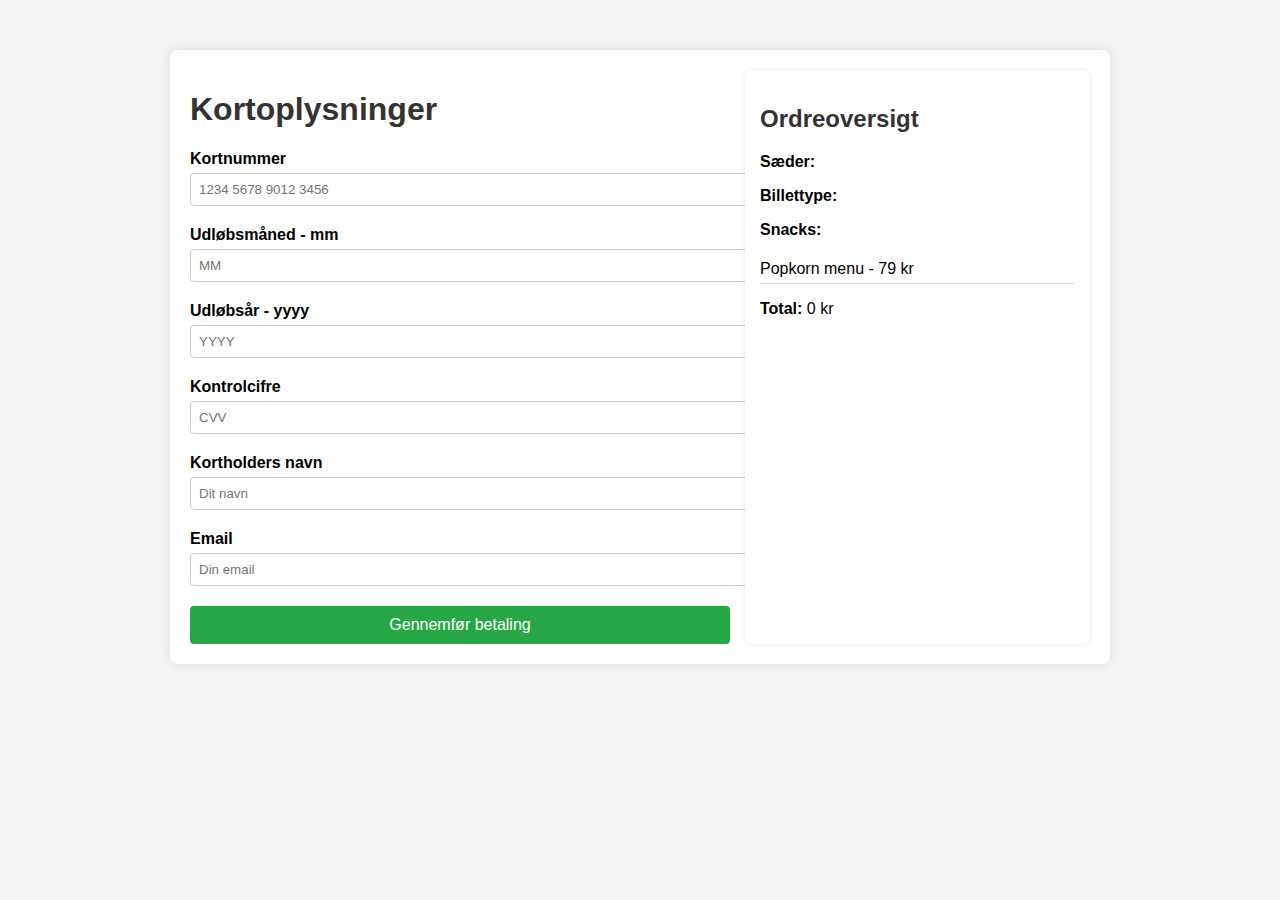
==== biograf/checkout.html @ 9fa1c77e "Ændringer til checkout logik" ====
<!DOCTYPE html>
<html lang="da">
<head>
    <meta charset="UTF-8">
    <meta name="viewport" content="width=device-width, initial-scale=1.0">
    <title>Betalingsside</title>
    <link rel="stylesheet" href="css/checkout.css">
</head>
<body>

<div class="container">
    <div class="payment-form">
        <h1>Kortoplysninger</h1>
        <label for="card-number">Kortnummer</label>
        <input type="text" id="card-number" placeholder="1234 5678 9012 3456">
        
        <label for="expiry-month">Udløbsmåned - mm</label>
        <input type="text" id="expiry-month" placeholder="MM">
        
        <label for="expiry-year">Udløbsår - yyyy</label>
        <input type="text" id="expiry-year" placeholder="YYYY">
        
        <label for="cvv">Kontrolcifre</label>
        <input type="text" id="cvv" placeholder="CVV">

        <label for="card-holder">Kortholders navn</label>
        <input type="text" id="card-holder" placeholder="Dit navn">
        
        <label for="email">Email</label>
        <input type="email" id="email" placeholder="Din email">
        
        <button id="pay-button">Gennemfør betaling</button>
    </div>

    <div class="order-summary">
        <h2>Ordreoversigt</h2>
        <ul id="cart-items">
            <p><strong>Sæder:</strong> <span id="seatList"></span></p>
            <p><strong>Billettype:</strong> <span id="ticketType"></span></p>
            <p><strong>Snacks:</strong> <span id="snackList"></span></p>
        </ul>
        <p><strong>Total: </strong> <span id="totalPrice">0</span> kr</p>
    </div>
</div>


<script>
    document.addEventListener("DOMContentLoaded", () => {
        const bookingData = JSON.parse(localStorage.getItem("bookingData"));

        document.getElementById("seatList").textContent = bookingData.seats.join(", ");
        document.getElementById("ticketType").textContent = bookingData.ticketPrice + " kr pr. billet";
        document.getElementById("snackList").textContent = bookingData.snacks.length ? bookingData.snacks.join(", ") : "Ingen snacks";
        document.getElementById("totalPrice").textContent = bookingData.total;
    });
</script>

<script src="js/checkout.js"></script>



</body>
</html>
---- biograf/css/checkout.css ----
body {
    font-family: Arial, sans-serif;
    margin: 0;
    padding: 0;
    background-color: #f4f4f4;
}

.container {
    display: flex;
    justify-content: space-between;
    max-width: 900px;
    margin: 50px auto;
    background: white;
    padding: 20px;
    border-radius: 8px;
    box-shadow: 0 0 10px rgba(0, 0, 0, 0.1);
}

.payment-form {
    width: 60%;
}

h1, h2 {
    color: #333;
}

label {
    display: block;
    margin-top: 10px;
    font-weight: bold;
}

input {
    width: 100%;
    padding: 8px;
    margin: 5px 0 10px;
    border: 1px solid #ccc;
    border-radius: 4px;
}

button {
    width: 100%;
    padding: 10px;
    background-color: #28a745;
    color: white;
    border: none;
    cursor: pointer;
    margin-top: 10px;
    font-size: 16px;
    border-radius: 4px;
}

button:hover {
    background-color: #218838;
}

.order-summary {
    width: 35%;
    background: #fff;
    padding: 15px;
    border-radius: 8px;
    box-shadow: 0 0 5px rgba(0, 0, 0, 0.1);
}

#cart-items {
    list-style-type: none;
    padding: 0;
}

#cart-items li {
    border-bottom: 1px solid #ddd;
    padding: 5px 0;
}

#total-price {
    font-size: 18px;
    color: #d9534f;
}
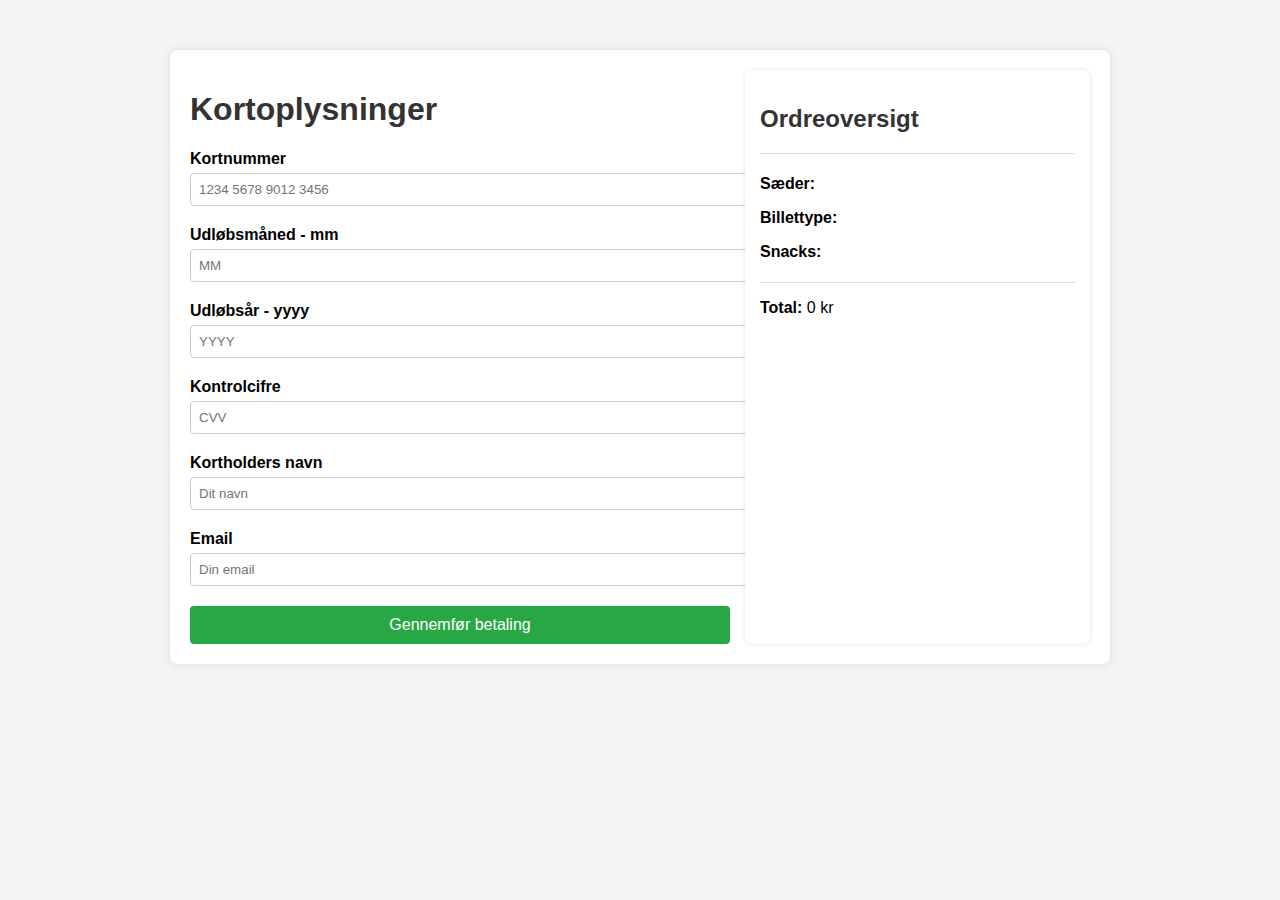
==== commit 663d9ab7: "Rettelser" ====
--- a/biograf/checkout.html
+++ b/biograf/checkout.html
@@ -36,9 +36,9 @@
     <div class="order-summary">
         <h2>Ordreoversigt</h2>
         <ul id="cart-items">
-            <p><strong>Sæder:</strong> <span id="seatList"></span></p>
-            <p><strong>Billettype:</strong> <span id="ticketType"></span></p>
-            <p><strong>Snacks:</strong> <span id="snackList"></span></p>
+            <li><p><strong>Sæder:</strong> <span id="seatList"></span></p></li>
+            <li><p><strong>Billettype:</strong> <span id="ticketType"></span></p></li>
+            <li><p><strong>Snacks:</strong> <span id="snackList"></span></p></li>
         </ul>
         <p><strong>Total: </strong> <span id="totalPrice">0</span> kr</p>
     </div>
@@ -46,7 +46,8 @@
 
 
 <script>
-    document.addEventListener("DOMContentLoaded", () => {
+    document.addEventListener("DOMContentLoaded", () => 
+    {
         const bookingData = JSON.parse(localStorage.getItem("bookingData"));
 
         document.getElementById("seatList").textContent = bookingData.seats.join(", ");
--- a/biograf/css/checkout.css
+++ b/biograf/css/checkout.css
@@ -65,14 +65,14 @@
 #cart-items {
     list-style-type: none;
     padding: 0;
-}
-
-#cart-items li {
+    border-top: 1px solid #ddd;
     border-bottom: 1px solid #ddd;
     padding: 5px 0;
 }
 
+
 #total-price {
+    
     font-size: 18px;
     color: #d9534f;
 }